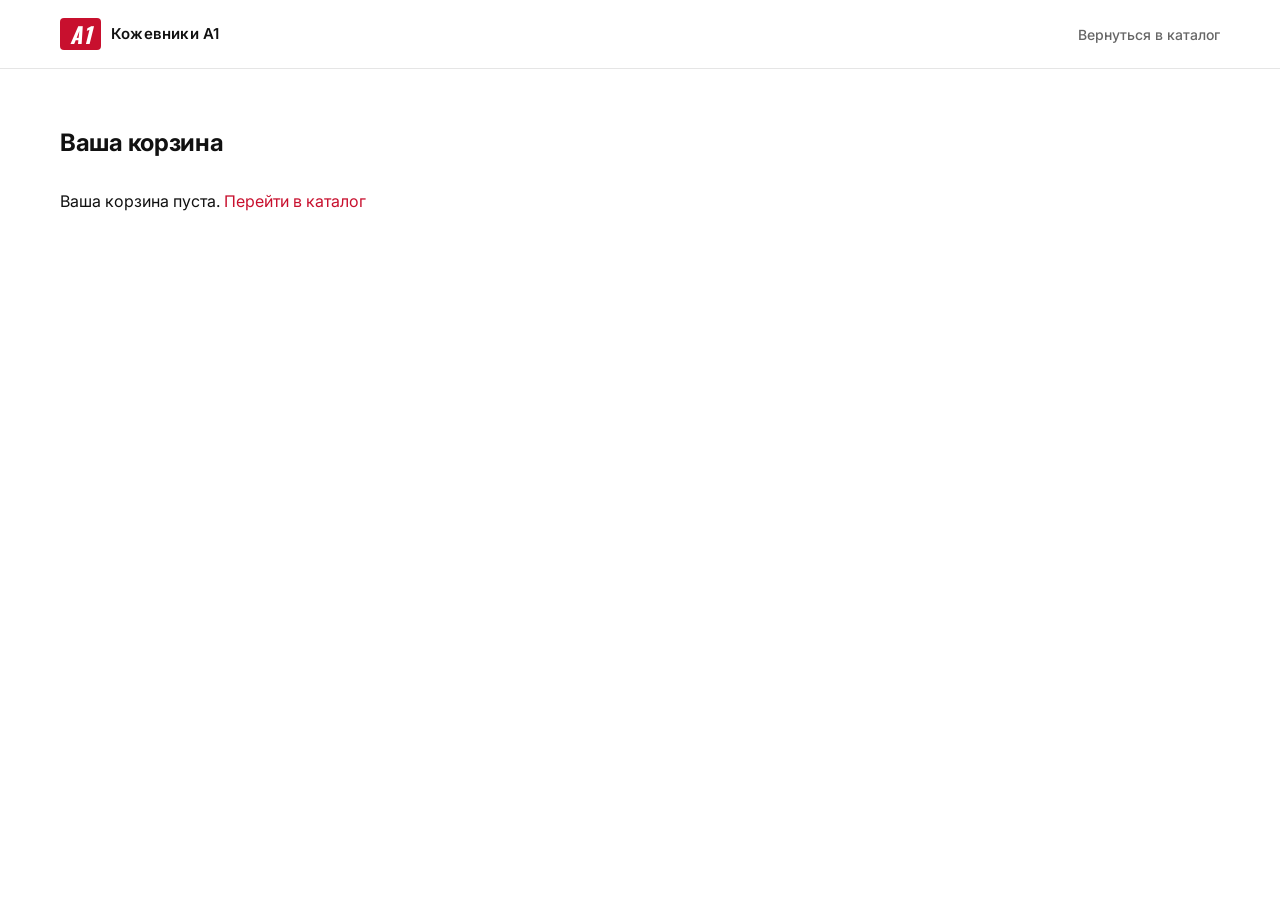
==== cart.html @ 4cde40da "Add files via upload" ====
﻿<!DOCTYPE html>
<html lang="ru">
<head>
<meta charset="UTF-8">
<meta name="viewport" content="width=device-width, initial-scale=1.0">
<title>Корзина — Кожевники А1</title>
<link href="https://fonts.googleapis.com/css2?family=Oswald:ital,wght@1,500;1,700&family=Inter:wght@400;500;600;700&display=swap" rel="stylesheet">
<link rel="stylesheet" href="css/style.css">
</head>
<body>
<header class="site-header">
  <div class="container header-inner">
    <a href="index.html" class="logo"><span class="logo-mark">А1</span><span class="logo-text">Кожевники А1</span></a>
    <nav class="main-nav">
      <a href="catalog.html">Вернуться в каталог</a>
    </nav>
  </div>
</header>

<section class="block">
  <div class="container">
    <div class="section-head">
      <h2>Ваша корзина</h2>
    </div>
    
    <div id="cart-items" style="margin-bottom: 30px;">
      <!-- Сюда будут выводиться товары -->
    </div>

    <div id="order-form" style="display: none; background: var(--surface); padding: 20px; border-radius: 12px; border: 1px solid var(--border); max-width: 500px;">
      <h3 style="margin-bottom: 15px;">Оформить заказ</h3>
      <div style="display: flex; flex-direction: column; gap: 10px;">
        <input type="text" id="client-name" placeholder="Ваше имя" style="padding: 10px; border-radius: 8px; border: 1px solid var(--border); background: var(--bg); color: var(--text);">
        <input type="tel" id="client-phone" placeholder="Телефон или ник в Telegram" style="padding: 10px; border-radius: 8px; border: 1px solid var(--border); background: var(--bg); color: var(--text);">
        <button class="btn btn-primary" id="submit-order" style="margin-top: 10px;">Отправить заказ</button>
      </div>
      <p id="status-msg" style="margin-top: 10px; font-size: 14px; color: var(--accent);"></p>
    </div>
  </div>
</section>

<script src="js/cart.js"></script>
</body>
</html>
---- css/style.css ----
﻿:root {
  --bg: #ffffff;
  --surface: #f5f5f5;
  --text: #111111;
  --text-muted: #666666;
  --accent: #c8102e;
  --accent-hover: #a30d25;
  --border: #e5e5e5;
}
[data-theme="dark"] {
  --bg: #111111;
  --surface: #1c1c1c;
  --text: #f2f2f2;
  --text-muted: #a0a0a0;
  --accent: #e63946;
  --accent-hover: #c8102e;
  --border: #2a2a2a;
}
* { box-sizing: border-box; margin: 0; padding: 0; }
html { scroll-behavior: smooth; }
body {
  font-family: 'Inter', system-ui, -apple-system, sans-serif;
  background: var(--bg);
  color: var(--text);
  line-height: 1.5;
  transition: background 0.25s ease, color 0.25s ease;
}
a { color: inherit; text-decoration: none; }
.container { max-width: 1200px; margin: 0 auto; padding: 0 20px; }
header.site-header {
  position: sticky; top: 0; z-index: 100;
  background: var(--bg); border-bottom: 1px solid var(--border);
  transition: background 0.25s ease, border-color 0.25s ease;
}
.header-inner { display: flex; align-items: center; justify-content: space-between; height: 68px; gap: 24px; }
.logo { display: inline-flex; align-items: center; gap: 10px; font-weight: 700; }
.logo-mark {
  background: var(--accent); color: #fff; font-family: 'Oswald', sans-serif;
  font-style: italic; font-weight: 700; font-size: 22px; letter-spacing: 0.5px;
  padding: 4px 10px; border-radius: 4px; line-height: 1.1;
}
.logo-text { font-size: 15px; font-weight: 600; letter-spacing: 0.2px; }
nav.main-nav { display: flex; gap: 26px; font-size: 14px; font-weight: 500; }
nav.main-nav a { color: var(--text-muted); transition: color 0.15s ease; }
nav.main-nav a:hover { color: var(--accent); }
.header-actions { display: flex; align-items: center; gap: 14px; }
.theme-toggle {
  background: var(--surface); border: 1px solid var(--border); color: var(--text);
  width: 40px; height: 40px; border-radius: 8px; cursor: pointer; font-size: 18px;
  display: inline-flex; align-items: center; justify-content: center;
  transition: background 0.15s ease, border-color 0.15s ease;
}
.theme-toggle:hover { border-color: var(--accent); }
.btn {
  display: inline-flex; align-items: center; gap: 8px; padding: 10px 18px;
  border-radius: 8px; font-weight: 600; font-size: 14px; border: 1px solid transparent;
  cursor: pointer; transition: background 0.15s ease, border-color 0.15s ease, color 0.15s ease;
}
.btn-primary { background: var(--accent); color: #fff; }
.btn-primary:hover { background: var(--accent-hover); }
.btn-outline { background: transparent; color: var(--text); border-color: var(--border); }
.btn-outline:hover { border-color: var(--accent); color: var(--accent); }
.hero { padding: 72px 0 56px; border-bottom: 1px solid var(--border); }
.hero h1 {
  font-size: clamp(28px, 4.5vw, 44px); font-weight: 700;
  line-height: 1.15; letter-spacing: -0.5px; max-width: 780px; margin-bottom: 16px;
}
.hero h1 .accent { color: var(--accent); }
.hero p.lead { font-size: 17px; color: var(--text-muted); max-width: 620px; margin-bottom: 28px; }
.hero-actions { display: flex; flex-wrap: wrap; gap: 12px; }
section.block { padding: 56px 0; }
.section-head { display: flex; align-items: baseline; justify-content: space-between; gap: 16px; margin-bottom: 28px; flex-wrap: wrap; }
.section-head h2 { font-size: 24px; font-weight: 700; letter-spacing: -0.3px; }
.section-head a { font-size: 14px; color: var(--accent); font-weight: 600; }
.cat-grid { display: grid; grid-template-columns: repeat(auto-fit, minmax(240px, 1fr)); gap: 16px; }
.cat-card {
  background: var(--surface); border: 1px solid var(--border); border-radius: 12px;
  padding: 24px 20px; transition: transform 0.15s ease, border-color 0.15s ease;
  cursor: pointer; display: flex; flex-direction: column; gap: 6px;
}
.cat-card:hover { transform: translateY(-2px); border-color: var(--accent); }
.cat-card .icon { font-size: 22px; margin-bottom: 6px; }
.cat-card h3 { font-size: 16px; font-weight: 600; }
.cat-card span { font-size: 13px; color: var(--text-muted); }
.product-grid { display: grid; grid-template-columns: repeat(auto-fit, minmax(230px, 1fr)); gap: 20px; }
.product-card {
  background: var(--surface); border: 1px solid var(--border); border-radius: 12px;
  overflow: hidden; transition: transform 0.15s ease, border-color 0.15s ease;
  display: flex; flex-direction: column;
}
.product-card:hover { transform: translateY(-3px); border-color: var(--accent); }
.product-thumb {
  aspect-ratio: 4 / 3; background: linear-gradient(135deg, var(--border), var(--surface));
  display: flex; align-items: center; justify-content: center; color: var(--text-muted); font-size: 13px;
}
.product-body { padding: 16px; display: flex; flex-direction: column; gap: 8px; flex: 1; }
.product-body h3 { font-size: 15px; font-weight: 600; line-height: 1.3; }
.product-price { font-weight: 700; font-size: 15px; color: var(--accent); margin-top: auto; }
.product-actions { padding: 0 16px 16px; }
.product-actions .btn { width: 100%; justify-content: center; }
.contact-strip { background: var(--surface); border-top: 1px solid var(--border); border-bottom: 1px solid var(--border); padding: 40px 0; }
.contact-strip-inner { display: flex; flex-wrap: wrap; align-items: center; justify-content: space-between; gap: 20px; }
.contact-strip h2 { font-size: 22px; font-weight: 700; letter-spacing: -0.3px; }
.contact-strip p { font-size: 14px; color: var(--text-muted); margin-top: 4px; }
.contact-actions { display: flex; gap: 12px; flex-wrap: wrap; }
footer.site-footer { padding: 40px 0 32px; font-size: 14px; color: var(--text-muted); }
.footer-inner { display: grid; grid-template-columns: repeat(auto-fit, minmax(220px, 1fr)); gap: 24px; margin-bottom: 28px; }
.footer-col h4 { color: var(--text); font-size: 14px; font-weight: 700; margin-bottom: 10px; text-transform: uppercase; letter-spacing: 0.5px; }
.footer-col a { display: block; padding: 3px 0; }
.footer-col a:hover { color: var(--accent); }
.footer-bottom { border-top: 1px solid var(--border); padding-top: 20px; text-align: center; font-size: 13px; color: var(--text-muted); }
@media (max-width: 820px) {
  nav.main-nav { display: none; }
  .header-inner { height: 60px; }
  .hero { padding: 48px 0 40px; }
  .hero p.lead { font-size: 15px; }
  .section-head h2 { font-size: 20px; }
  .contact-strip-inner { flex-direction: column; align-items: flex-start; }
}
@media (max-width: 480px) {
  .logo-text { display: none; }
  .btn { padding: 9px 14px; font-size: 13px; }
}
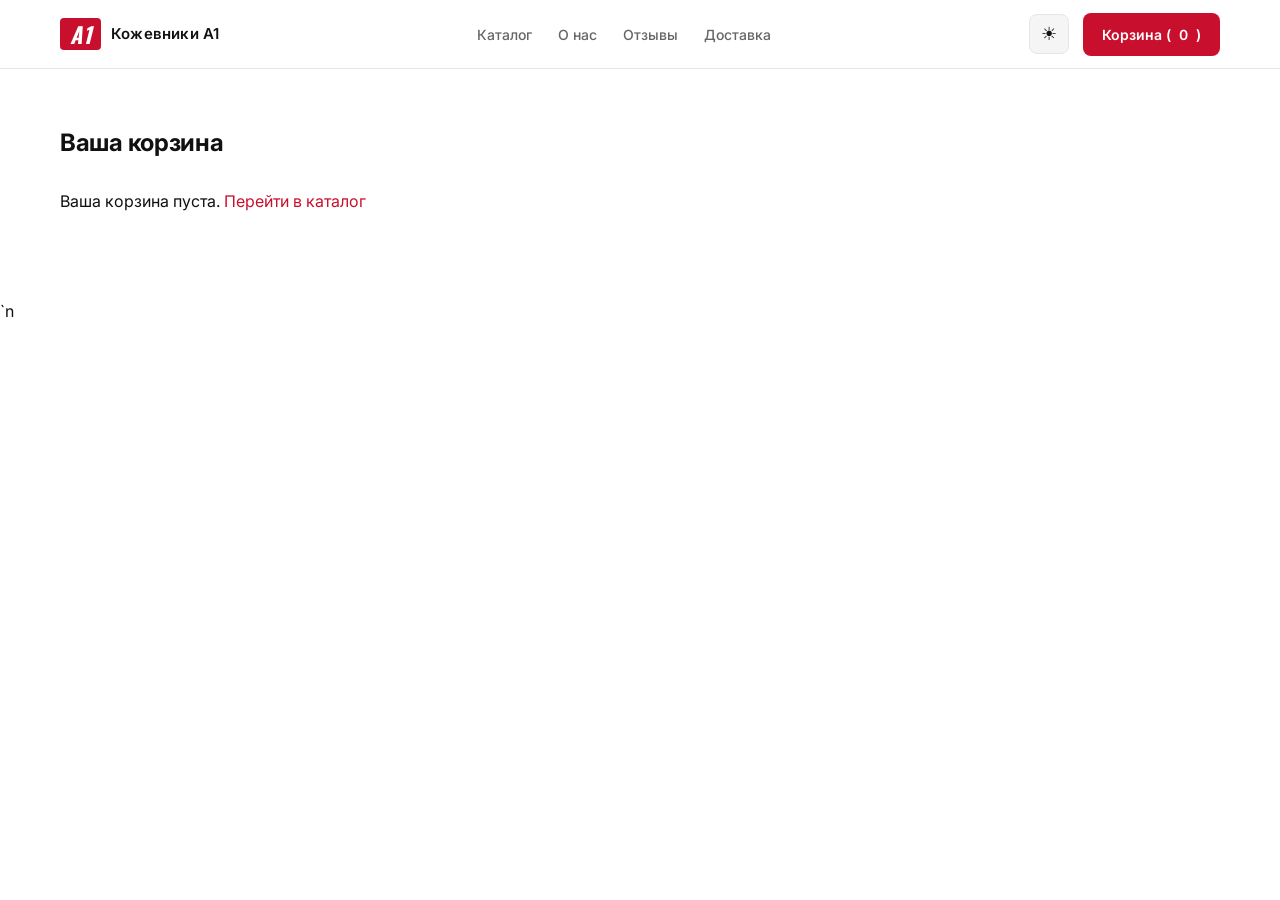
==== commit b35c1a92: "Add files via upload" ====
--- a/cart.html
+++ b/cart.html
@@ -10,10 +10,22 @@
 <body>
 <header class="site-header">
   <div class="container header-inner">
-    <a href="index.html" class="logo"><span class="logo-mark">А1</span><span class="logo-text">Кожевники А1</span></a>
+    <a href="index.html" class="logo" aria-label="Кожевники А1">
+      <span class="logo-mark">А1</span>
+      <span class="logo-text">Кожевники А1</span>
+    </a>
     <nav class="main-nav">
-      <a href="catalog.html">Вернуться в каталог</a>
+      <a href="catalog.html">Каталог</a>
+      <a href="about.html">О нас</a>
+      <a href="reviews.html">Отзывы</a>
+      <a href="delivery.html">Доставка</a>
     </nav>
+    <div class="header-actions">
+      <button class="theme-toggle" id="themeToggle" aria-label="Переключить тему" title="Сменить тему">
+        <span id="themeIcon">☀</span>
+      </button>
+      <a href="cart.html" class="btn btn-primary">Корзина (<span id="cart-count">0</span>)</a>
+    </div>
   </div>
 </header>
 
@@ -40,5 +52,8 @@
 </section>
 
 <script src="js/cart.js"></script>
-</body>
+<script src="js/main.js"></script>`n</body>
 </html>
+
+
+
--- a/css/style.css
+++ b/css/style.css
@@ -72,7 +72,7 @@
 .section-head { display: flex; align-items: baseline; justify-content: space-between; gap: 16px; margin-bottom: 28px; flex-wrap: wrap; }
 .section-head h2 { font-size: 24px; font-weight: 700; letter-spacing: -0.3px; }
 .section-head a { font-size: 14px; color: var(--accent); font-weight: 600; }
-.cat-grid { display: grid; grid-template-columns: repeat(auto-fit, minmax(240px, 1fr)); gap: 16px; }
+.cat-grid { display: grid; grid-template-columns: repeat(auto-fill, minmax(260px, 1fr)); gap: 16px; }
 .cat-card {
   background: var(--surface); border: 1px solid var(--border); border-radius: 12px;
   padding: 24px 20px; transition: transform 0.15s ease, border-color 0.15s ease;
@@ -82,7 +82,7 @@
 .cat-card .icon { font-size: 22px; margin-bottom: 6px; }
 .cat-card h3 { font-size: 16px; font-weight: 600; }
 .cat-card span { font-size: 13px; color: var(--text-muted); }
-.product-grid { display: grid; grid-template-columns: repeat(auto-fit, minmax(230px, 1fr)); gap: 20px; }
+.product-grid { display: grid; grid-template-columns: repeat(auto-fill, minmax(250px, 1fr)); gap: 20px; }
 .product-card {
   background: var(--surface); border: 1px solid var(--border); border-radius: 12px;
   overflow: hidden; transition: transform 0.15s ease, border-color 0.15s ease;
@@ -121,3 +121,21 @@
   .logo-text { display: none; }
   .btn { padding: 9px 14px; font-size: 13px; }
 }
+
+/* ===== ФИКС СЕТКИ КАТЕГОРИЙ (3 в ряд) ===== */
+.cat-grid {
+  grid-template-columns: repeat(3, 1fr) !important;
+}
+
+@media (max-width: 991px) {
+  .cat-grid {
+    grid-template-columns: repeat(2, 1fr) !important;
+  }
+}
+
+@media (max-width: 768px) {
+  .cat-grid {
+    grid-template-columns: 1fr !important;
+  }
+}
+
